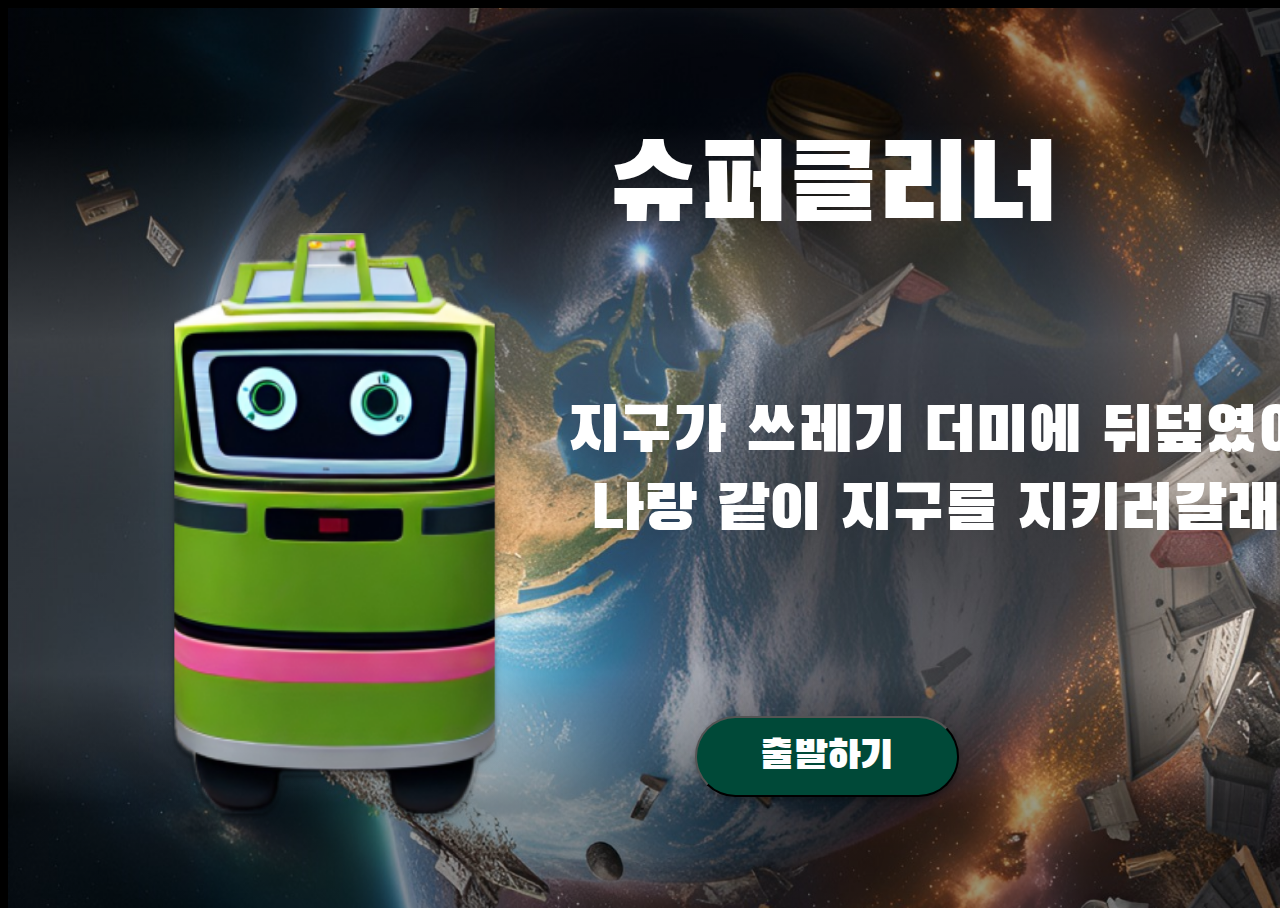
==== index.html @ 2054403c "프론트" ====
<!DOCTYPE html>
<html lang="en">
  <head>
    <meta charset="UTF-8" />
    <meta name="viewport" content="width=device-width, initial-scale=1.0" />
    <script src="https://ajax.googleapis.com/ajax/libs/jquery/3.6.0/jquery.min.js"></script>
    <title>Document</title>
    <link
      href="https://fonts.googleapis.com/css2?family=Black+Han+Sans&family=Gowun+Dodum&display=swap"
      rel="stylesheet"
    />
  </head>
  <body>
    <style>
      body,
      html {
        width: 100%;
        height: 100%;
        background-color: black;
        z-index: -2;
        -ms-overflow-style: none; /* 인터넷 익스플로러 */
        scrollbar-width: none; /* 파이어폭스 */
      }

      body::-webkit-scrollbar {
        display: none;
      }

      #container {
        position: relative;
        overflow: hidden;
        display: flex;
        width: 1600px;
        height: 900px;
        overflow: hidden;
        touch-action: none;
        margin: auto;
        background-image: linear-gradient(180deg, rgba(0, 0, 0, 0.40) 12.92%, rgba(255, 255, 255, 0.22) 36.88%, rgba(255, 255, 255, 0.16) 55.11%, rgba(255, 255, 255, 0.16) 73.96%, rgba(0, 0, 0, 0.40) 88.54%), url("./images/background.png");
        background-size: cover;
        background-repeat: no-repeat;
      }

      #title {
        position: absolute;
        width: 450px;
        height: 138px;
        left: 600px;
        top: 115px;
        justify-content: center;

        font-family: "Black Han Sans";
        font-style: normal;
        font-weight: 400;
        font-size: 108px;
        line-height: normal;
        /* identical to box height */

        color: #ffffff;
      }

      #text {
        /* 지구가 쓰레기 더미에 뒤덮였어 ! 나랑 같이 지구를 지키러갈래? */

        position: absolute;
        width: 770px;
        height: 160px;
        left: 555.833px;
        top: 386.66px;

        font-family: "Black Han Sans";
        font-style: normal;
        font-weight: 400;
        font-size: 62.5px;
        line-height: normal;
        text-align: center;

        color: #ffffff;
      }

      #next {
        position: absolute;
        width: 264.166px;
        height: 80.833px;
        left: 686.66px;

        top: 708.33px; /* 조정 가능한 값 */
        background: #004938;
        box-shadow: 0px 4px 4px rgba(0, 0, 0, 0.25);
        border-radius: 50px;
        z-index: 2; /* 다른 요소보다 위에 나타나도록 설정 */
        font-family: "Black Han Sans";
        font-style: normal;
        font-weight: 400;
        font-size: 40px;
        line-height: 76px;
        text-align: center;
        color: #ffffff;
        cursor: pointer;
      }

      #logo {
        position: absolute;
        width: 326.66px;
        height: 586.66px;
        left: 163.33px;
        top: 225px;

        filter: drop-shadow(0px 4px 4px rgba(0, 0, 0, 0.25));
      }
    </style>
    <div id="container">
      <div id="title">슈퍼클리너</div>
      <div id="text">
        지구가 쓰레기 더미에 뒤덮였어!
        <br />
        나랑 같이 지구를 지키러갈래?
      </div>
      <button type="button" id="next" onclick="navigateToNextPage()">출발하기</button>
      <div id="logo">
        <img src="./images/logo.png" style="width: 100%; height: 100%;"/>
      </div>
    </div>
    <script>
      window.onload = function () {
      $.ajax({
        url: 'https://api.super-cleaner.kro.kr',
        type: 'GET',
        dataType: 'json',
        success: function (data, textStatus, xhr) {
          console.log(data);
        },
        error: function (xhr, textStatus, errorThrown) {
          console.log('Error in Operation');
        }
      });
    }
      function navigateToNextPage() {
        window.location.href = "game/gamestart/name.html";
      }
    </script>
  </body>
</html>
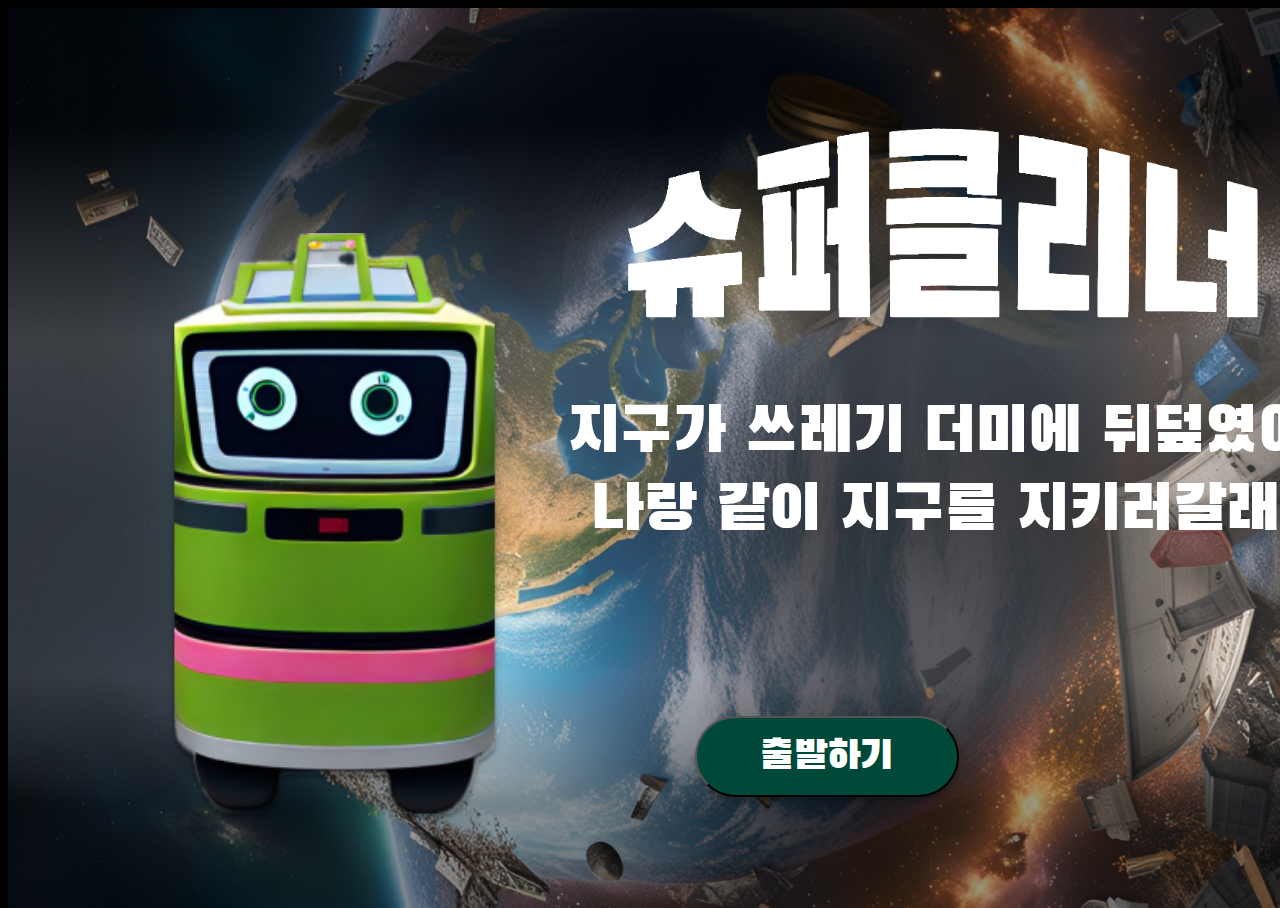
==== commit 5d7b9e22: "프론트" ====
--- a/index.html
+++ b/index.html
@@ -47,15 +47,6 @@
         left: 600px;
         top: 115px;
         justify-content: center;
-
-        font-family: "Black Han Sans";
-        font-style: normal;
-        font-weight: 400;
-        font-size: 108px;
-        line-height: normal;
-        /* identical to box height */
-
-        color: #ffffff;
       }
 
       #text {
@@ -109,7 +100,12 @@
       }
     </style>
     <div id="container">
-      <div id="title">슈퍼클리너</div>
+      <div id="title">
+        <img
+  src="../../images/super-cleaner6.png"
+  style="width: 150%; height: 150%"
+/>
+      </div>
       <div id="text">
         지구가 쓰레기 더미에 뒤덮였어!
         <br />
@@ -121,19 +117,6 @@
       </div>
     </div>
     <script>
-      window.onload = function () {
-      $.ajax({
-        url: 'https://api.super-cleaner.kro.kr',
-        type: 'GET',
-        dataType: 'json',
-        success: function (data, textStatus, xhr) {
-          console.log(data);
-        },
-        error: function (xhr, textStatus, errorThrown) {
-          console.log('Error in Operation');
-        }
-      });
-    }
       function navigateToNextPage() {
         window.location.href = "game/gamestart/name.html";
       }
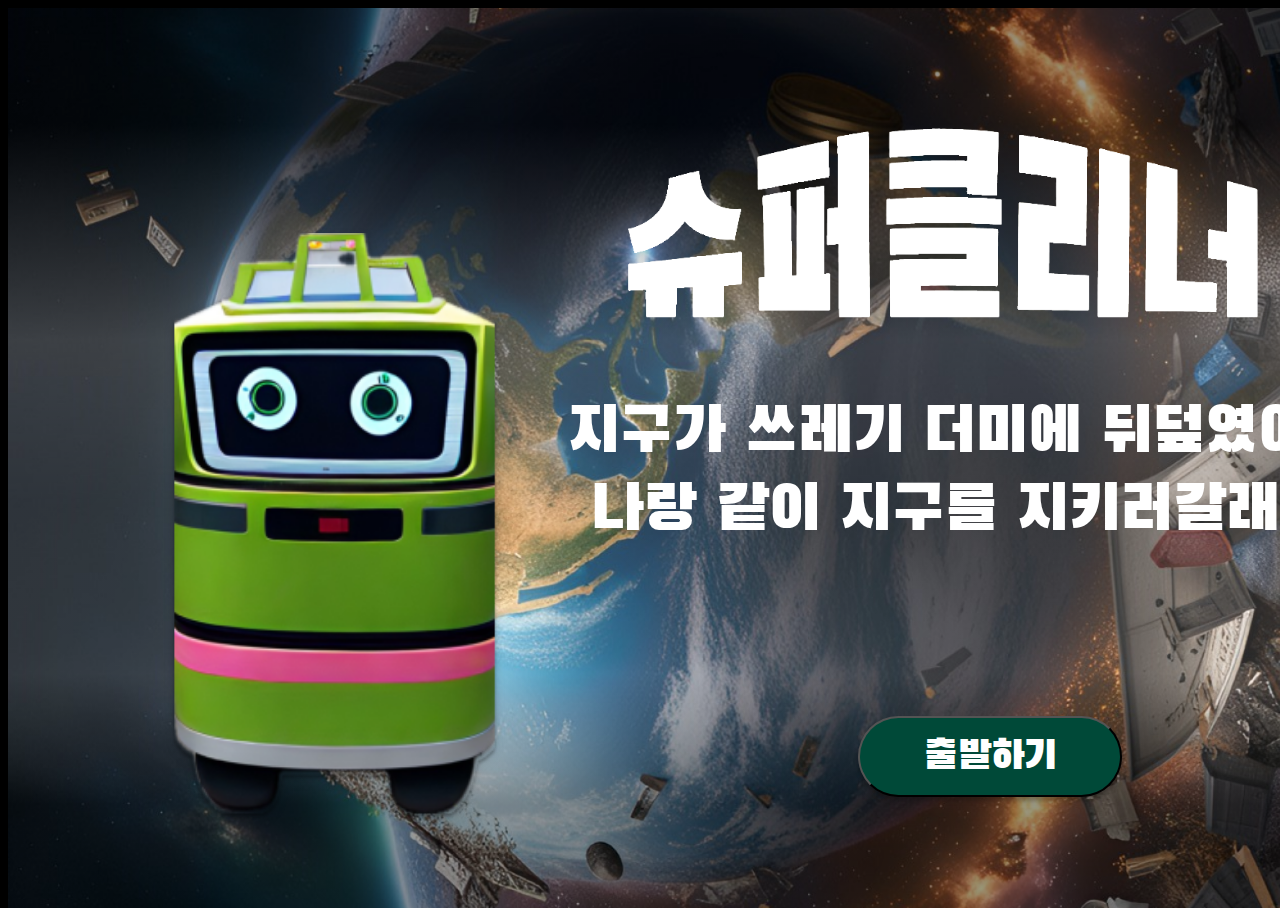
==== commit 276b1638: "프론트" ====
--- a/index.html
+++ b/index.html
@@ -70,23 +70,25 @@
 
       #next {
         position: absolute;
-        width: 264.166px;
-        height: 80.833px;
-        left: 686.66px;
+width: 264.166px;
+height: 80.833px;
+left: 850px;
 
-        top: 708.33px; /* 조정 가능한 값 */
-        background: #004938;
-        box-shadow: 0px 4px 4px rgba(0, 0, 0, 0.25);
-        border-radius: 50px;
-        z-index: 2; /* 다른 요소보다 위에 나타나도록 설정 */
-        font-family: "Black Han Sans";
-        font-style: normal;
-        font-weight: 400;
-        font-size: 40px;
-        line-height: 76px;
-        text-align: center;
-        color: #ffffff;
-        cursor: pointer;
+top: 708.33px;
+/* 조정 가능한 값 */
+background: #004938;
+box-shadow: 0px 4px 4px rgba(0, 0, 0, 0.25);
+border-radius: 50px;
+z-index: 2;
+/* 다른 요소보다 위에 나타나도록 설정 */
+font-family: "Black Han Sans";
+font-style: normal;
+font-weight: 400;
+font-size: 40px;
+line-height: 76px;
+text-align: center;
+color: #ffffff;
+cursor: pointer;
       }
 
       #logo {
@@ -102,7 +104,7 @@
     <div id="container">
       <div id="title">
         <img
-  src="../../images/super-cleaner6.png"
+  src="./images/super-cleaner6.png"
   style="width: 150%; height: 150%"
 />
       </div>
